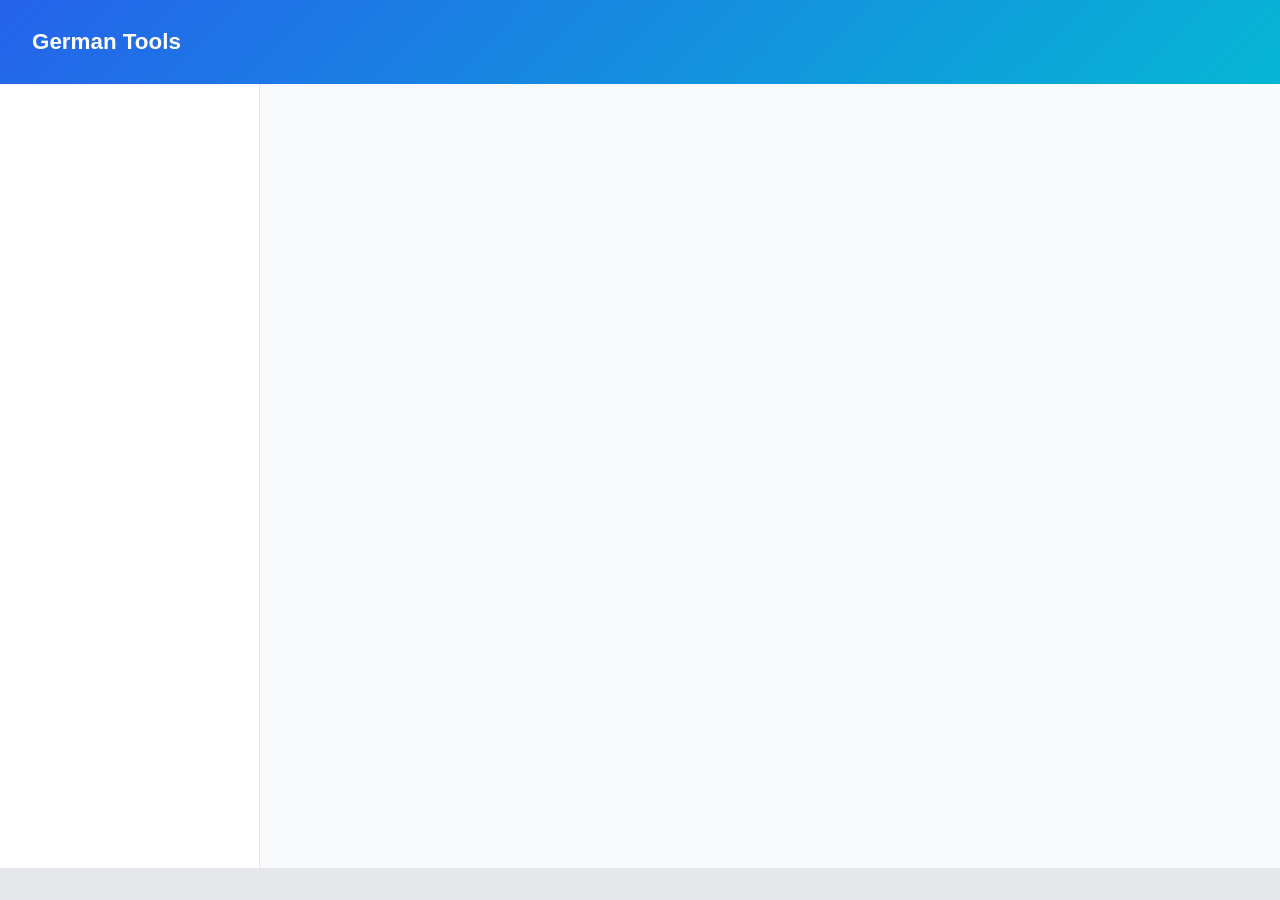
==== index.html @ e4f8da1c "Rename home/index.html to index.html" ====
<!DOCTYPE html>
<html lang="ja">
<head>
    <meta charset="UTF-8">
    <link href="./styles/style.css" rel="stylesheet">
    <meta name="viewport" content="width=device-width, initial-scale=1.0">
    <title>German Tools - 創作支援ツール</title>
</head>
<body>
  <header>
    German Tools
  </header>
  <div id="side_bar">
    <! --- サイドバー --->
  </div>
  <! --- メインコンテンツ --->
  <footer>
    <! --- フッター --->
  </footer>
</body>
</html>
---- styles/style.css ----
/* =========================
   Reset & Base
   ========================= */

*,
*::before,
*::after {
  box-sizing: border-box;
  margin: 0;
  padding: 0;
}

html {
  font-size: 16px;
}

body {
  font-family: "Inter", "Helvetica Neue", Arial, sans-serif;
  line-height: 1.6;
  color: #1f2937;
  background-color: #f8fafc;
}

/* =========================
   Theme Variables
   ========================= */

:root {
  --bg-main: #f8fafc;
  --bg-surface: #ffffff;
  --bg-accent: #e0f2fe;

  --color-primary: #2563eb;
  --color-secondary: #06b6d4;
  --color-text: #1f2937;
  --color-muted: #6b7280;

  --radius-sm: 8px;
  --radius-md: 14px;

  --shadow-sm: 0 2px 8px rgba(0, 0, 0, 0.05);
  --shadow-md: 0 10px 25px rgba(0, 0, 0, 0.08);
}

/* =========================
   Layout
   ========================= */

body {
  display: grid;
  grid-template-columns: 260px 1fr;
  grid-template-rows: auto 1fr auto;
  min-height: 100vh;
}

header {
  grid-column: 1 / -1;
  background: linear-gradient(
    135deg,
    var(--color-primary),
    var(--color-secondary)
  );
  color: white;
  padding: 1.5rem 2rem;
  font-size: 1.4rem;
  font-weight: 700;
}

#side_bar {
  background-color: var(--bg-surface);
  padding: 1.5rem;
  border-right: 1px solid #e5e7eb;
}

main {
  padding: 2rem;
}

footer {
  grid-column: 1 / -1;
  background-color: #e5e7eb;
  color: var(--color-muted);
  text-align: center;
  padding: 1rem;
  font-size: 0.9rem;
}

/* =========================
   Card System
   ========================= */

.card {
  background-color: var(--bg-surface);
  border-radius: var(--radius-md);
  padding: 1.5rem;
  box-shadow: var(--shadow-md);
  transition: transform 0.2s ease, box-shadow 0.2s ease;
}

.card:hover {
  transform: translateY(-4px);
  box-shadow: 0 16px 40px rgba(0, 0, 0, 0.12);
}

.card-title {
  font-size: 1.2rem;
  font-weight: 700;
  margin-bottom: 0.5rem;
}

.card-text {
  color: var(--color-muted);
  font-size: 0.95rem;
}

/* =========================
   Card Grid
   ========================= */

.card-grid {
  display: grid;
  grid-template-columns: repeat(auto-fill, minmax(260px, 1fr));
  gap: 1.5rem;
}

/* =========================
   Sidebar Elements
   ========================= */

#side_bar a {
  display: block;
  padding: 0.6rem 0.8rem;
  border-radius: var(--radius-sm);
  color: var(--color-text);
  text-decoration: none;
  margin-bottom: 0.4rem;
}

#side_bar a:hover {
  background-color: var(--bg-accent);
  color: var(--color-primary);
}

/* =========================
   Utilities
   ========================= */

.mt-md {
  margin-top: 2rem;
}

.text-muted {
  color: var(--color-muted);
}
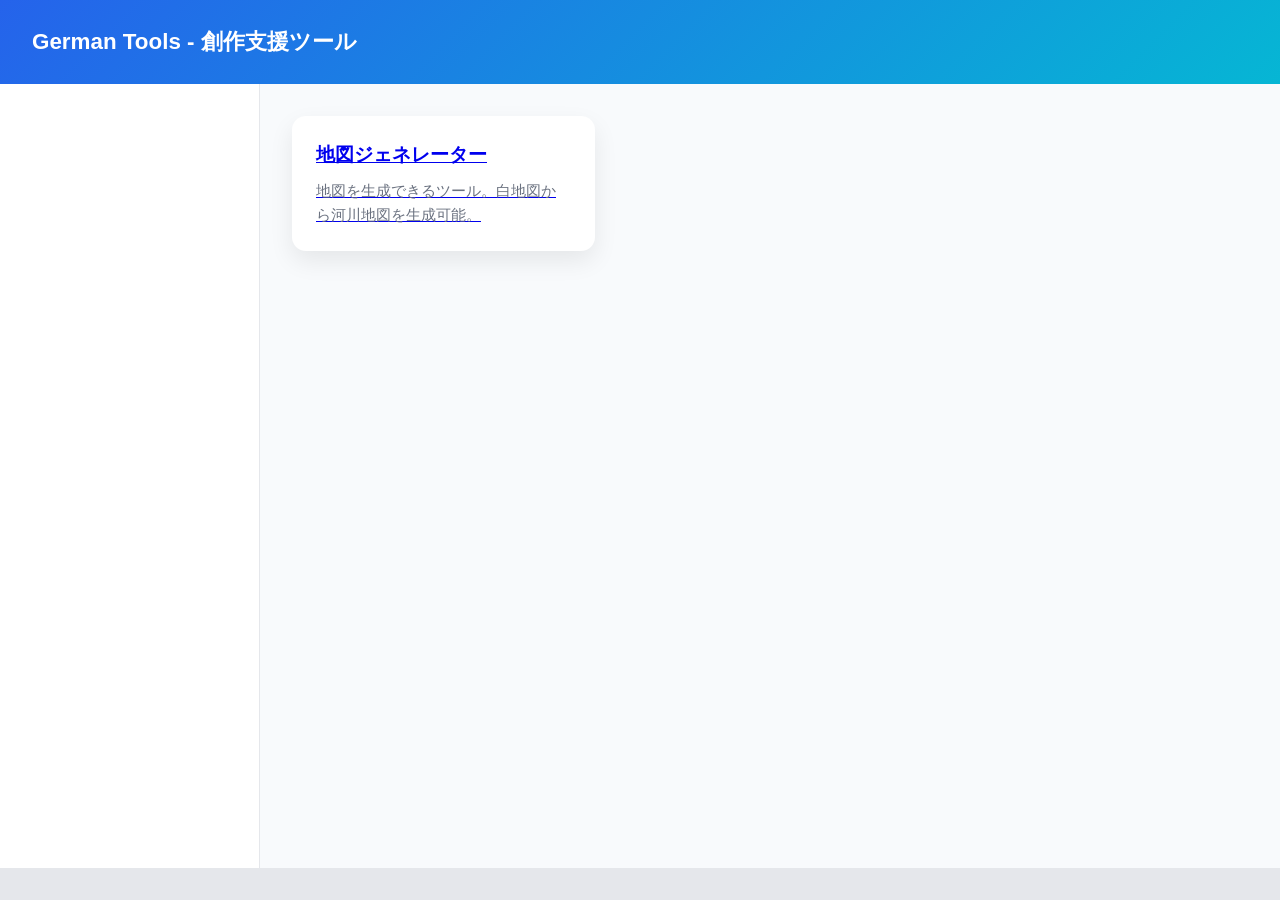
==== commit 11cc0d99: "Update index.html" ====
--- a/index.html
+++ b/index.html
@@ -8,12 +8,19 @@
 </head>
 <body>
   <header>
-    German Tools
+    German Tools - 創作支援ツール
   </header>
   <div id="side_bar">
     <! --- サイドバー --->
   </div>
-  <! --- メインコンテンツ --->
+  <main>
+    <div class="card-grid">
+      <a class="card" href=./map_gen/map_generator.html>
+        <div class="card-title">地図ジェネレーター</div>
+        <div class="card-text">地図を生成できるツール。白地図から河川地図を生成可能。</div>
+      </a>
+    </div>
+  </main>
   <footer>
     <! --- フッター --->
   </footer>
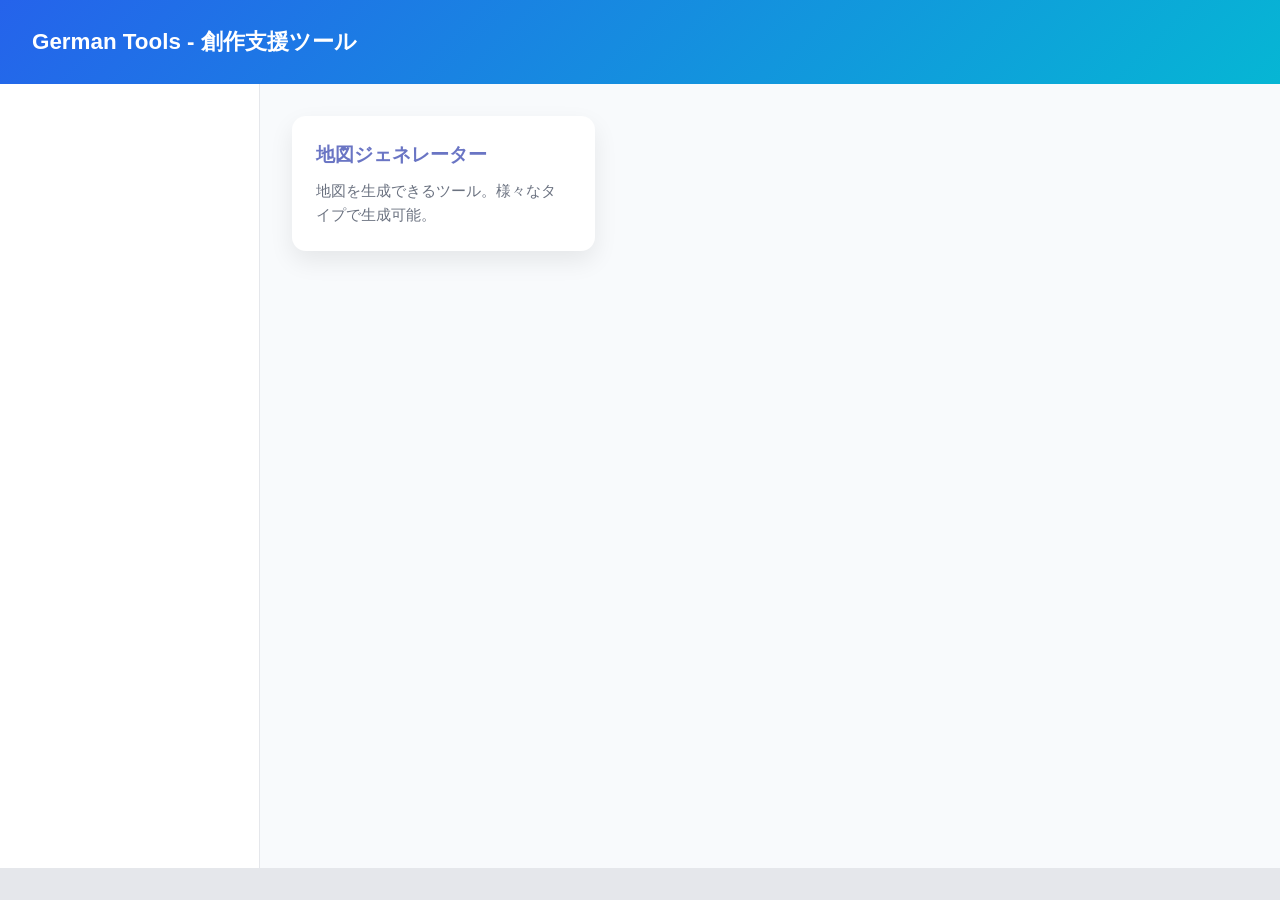
==== commit 406f0a16: "Update index.html" ====
--- a/index.html
+++ b/index.html
@@ -17,7 +17,7 @@
     <div class="card-grid">
       <a class="card" href=./map_gen/map_generator.html>
         <div class="card-title">地図ジェネレーター</div>
-        <div class="card-text">地図を生成できるツール。白地図から河川地図を生成可能。</div>
+        <div class="card-text">地図を生成できるツール。様々なタイプで生成可能。</div>
       </a>
     </div>
   </main>
--- a/styles/style.css
+++ b/styles/style.css
@@ -76,6 +76,11 @@
   padding: 2rem;
 }
 
+a {
+  text-decoration: none;
+  color: #6a75c4;
+}
+
 footer {
   grid-column: 1 / -1;
   background-color: #e5e7eb;
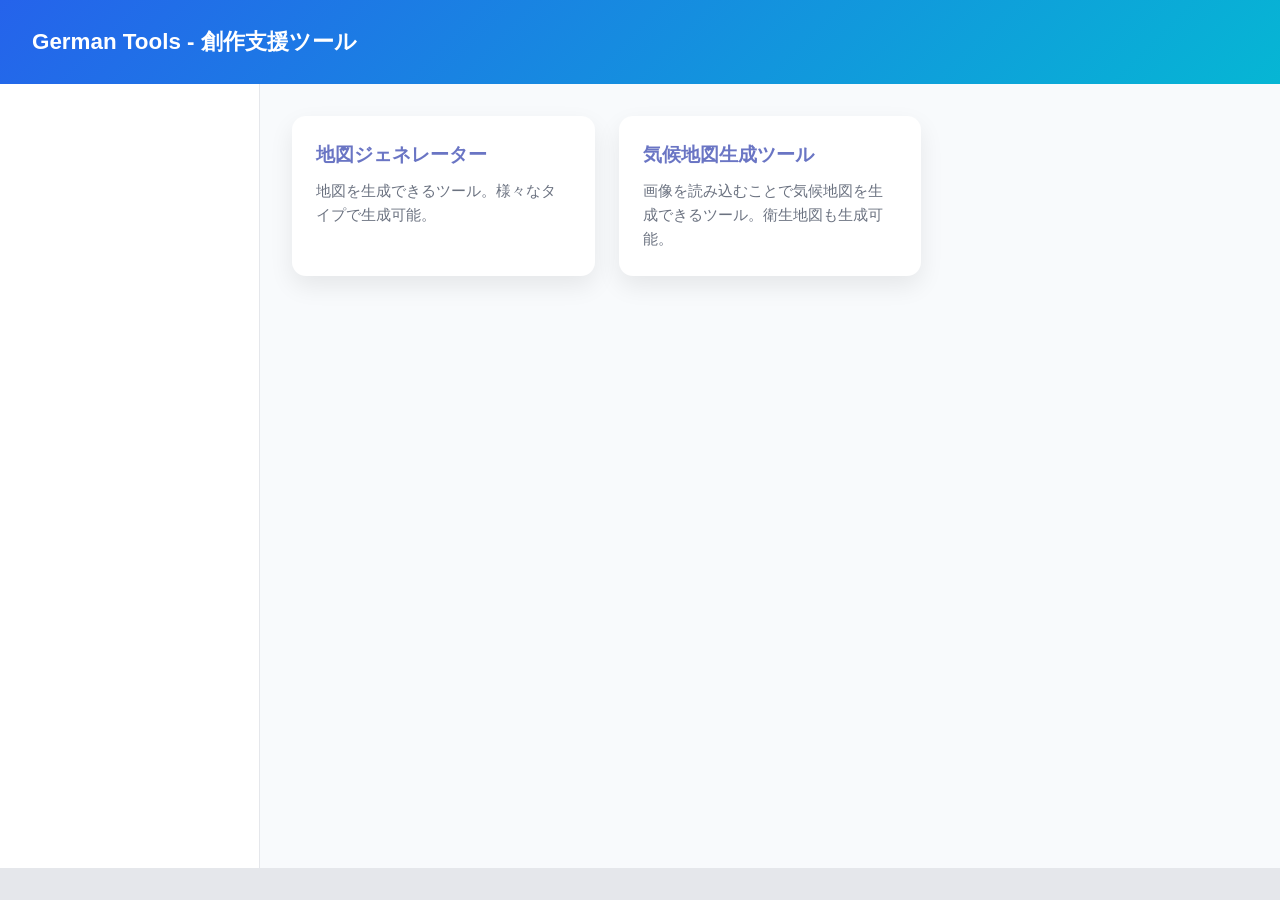
==== commit 67ea0ef6: "Update index.html" ====
--- a/index.html
+++ b/index.html
@@ -19,6 +19,10 @@
         <div class="card-title">地図ジェネレーター</div>
         <div class="card-text">地図を生成できるツール。様々なタイプで生成可能。</div>
       </a>
+      <a class="card" href=./map_gen/map_generator.html>
+        <div class="card-title">気候地図生成ツール</div>
+        <div class="card-text">画像を読み込むことで気候地図を生成できるツール。衛生地図も生成可能。</div>
+      </a>
     </div>
   </main>
   <footer>
